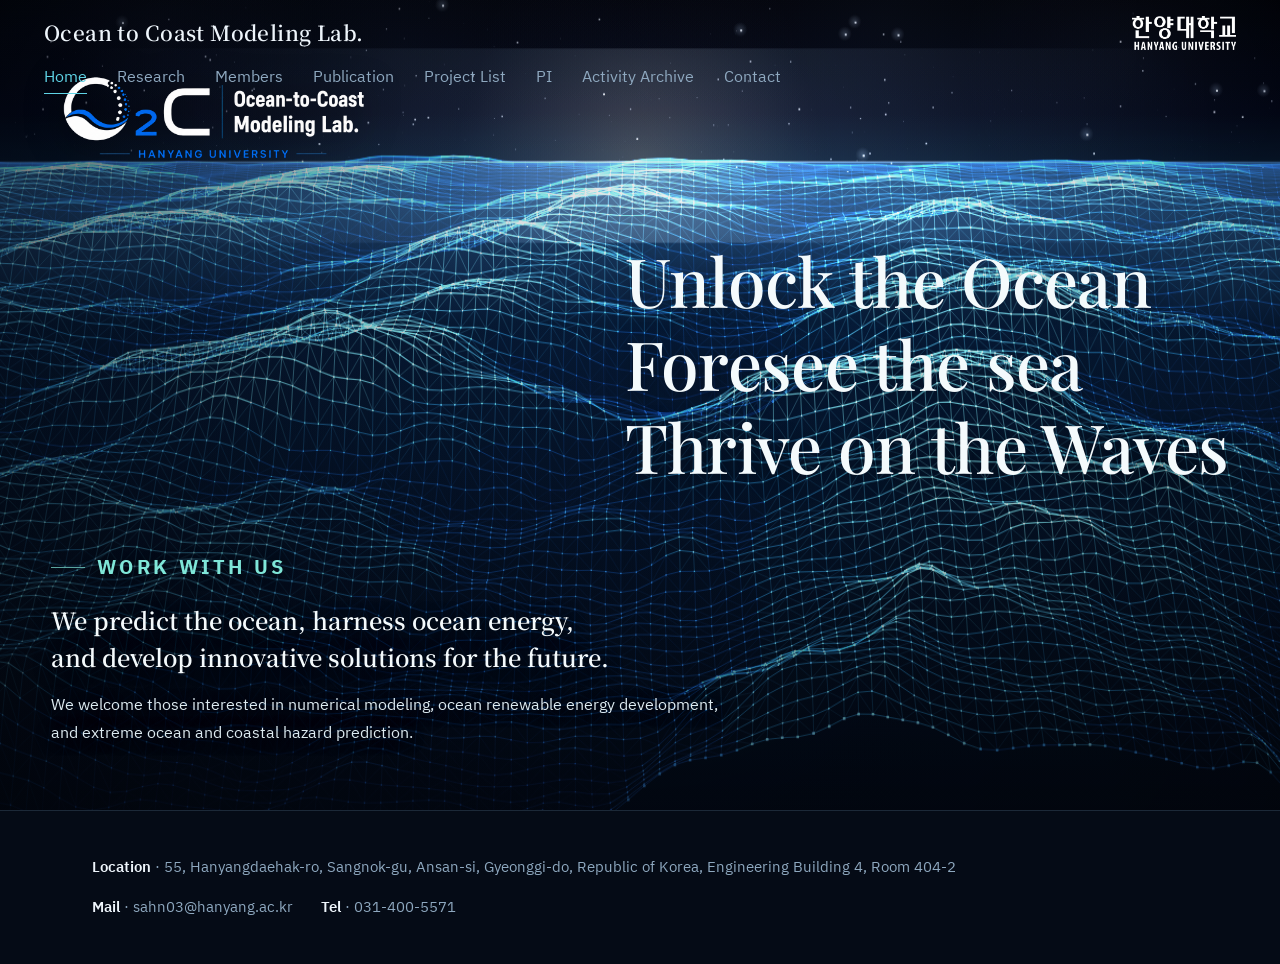
==== index.html @ 25802daa "Add files via upload" ====
<!DOCTYPE html>
<html lang="ko">
<head>
<meta charset="UTF-8">
<meta name="viewport" content="width=device-width, initial-scale=1.0">
<title>연안파랑연구실 · Ocean to Coast Modeling Lab</title>
<link rel="preconnect" href="https://fonts.googleapis.com">
<link rel="preconnect" href="https://fonts.gstatic.com" crossorigin>
<link href="https://fonts.googleapis.com/css2?family=Noto+Serif+KR:wght@200;400;600;700&family=IBM+Plex+Sans+KR:wght@400;500;600&family=Outfit:wght@300;400;500;600&family=Inter:wght@300;400;500;600&family=Space+Grotesk:wght@300;400;500;700&family=Lora:wght@400;500;600;700&family=Playfair+Display:wght@400;500;600;700&family=Cormorant+Garamond:wght@400;500;600;700&display=swap" rel="stylesheet">
<link rel="stylesheet" href="styles.css">
</head>
<body>

<header id="site-header">
  <nav class="wrap">
    <a href="index.html" class="brand"><span class="brand-text">Ocean to Coast Modeling Lab. </span></a>
    <div class="header-right">
      <button type="button" class="nav-toggle" aria-label="Menu" aria-expanded="false" aria-controls="primary-nav"><span></span><span></span><span></span></button>
      <a href="https://www.hanyang.ac.kr/home" target="_blank" rel="noopener noreferrer" class="uni-logo-link" aria-label="한양대학교 홈페이지"><img src="Home/HY_UI.png" alt="Hanyang University" class="uni-logo" width="120" height="36"></a>
    </div>
    <div class="navlinks" id="primary-nav">
      <a href="index.html" class="active">Home</a>
      <a href="research.html">Research</a>
      <a href="members.html">Members</a>
      <a href="publication.html">Publication</a>
      <a href="project-list.html">Project List</a>
      <a href="pi.html">PI</a>
      <a href="activities.html">Activity Archive</a>
      <a href="contact.html">Contact</a>
    </div>
  </nav>
</header>

<main>

  <section class="hero">
    <div class="hero-video">
      <canvas id="hero-waves"
              data-amp="0.55" data-speed="1.65" data-bright="1.0"
              data-spread="2.20" data-wave="1.35" data-horizon="0.2" data-quality="0"></canvas>
    </div>
    <img class="hero-logo" src="Home/LAB_UI.png" alt="연안파랑연구실 로고">
    <!-- <div class="hero-fade"></div> -->
    <div class="hero-inner wrap">
      <!-- <div class="eyebrow-line"><span class="dash"></span>ADCIRC · SWAN · CADMAS-SURF 기반 수치모델링</div> -->
      <h1 class="hero-title">Unlock the Ocean<br>Foresee the sea<br>Thrive on the Waves</h1>
      <!-- <p class="hero-sub">
        파랑과 조석, 해빈 변화의 물리 과정을 수치모델로 재현하고<br>
        위성·부이 관측자료와 비교 검증하며,<br>
        한반도 연안역의 장기적인 변화를 추적합니다.
      </p> -->
      <!-- <div class="hero-meta"> -->
        <!-- <div><span class="num">12</span><span class="lbl">진행 중 연구과제</span></div>
        <div><span class="num">6</span><span class="lbl">연안 관측정점 운용</span></div>
        <!-- <div><span class="num">2015</span><span class="lbl">연구실 설립</span></div> -->
      <!-- </div> -->
    </div>

    <div class="work-with-us">
      <div class="eyebrow-line"><span class="dash"></span>Work With Us</div>
      <p class="lead">We predict the ocean, harness ocean energy,<br>and develop innovative solutions for the future.</p>
      <p class="sub">We welcome those interested in numerical modeling, ocean renewable energy development,<br>and extreme ocean and coastal hazard prediction.</p>
    </div>
  </section>

</main>

<footer class="minimal">
  <div class="wrap footer-minimal spread">
    <div class="addr">
      <span><strong>Location</strong> · 55, Hanyangdaehak-ro, Sangnok-gu, Ansan-si, Gyeonggi-do, Republic of Korea, Engineering Building 4, Room 404-2</span>
    </div>
    <div class="addr">
      <span><strong>Mail</strong> · sahn03@hanyang.ac.kr</span>
      <span><strong>Tel</strong> · 031-400-5571</span>
    </div>
  </div>
</footer>

<script src="waves.js"></script>
<script src="nav.js"></script>
</body>
</html>
---- styles.css ----
/* ==================== SHARED STYLES — Coastal & Ocean Dynamics Lab ==================== */

:root{
  --navy-950:#050b16;
  --navy-900:#0a1626;
  --navy-800:#122238;
  --navy-700:#1c3450;
  --teal-400:#2f9fe0;
  --teal-300:#5fd4e6;
  --sand-300:#e2b478;
  --slate-300:#6f9bd4;
  --fg:#eef5fb;
  --fg-dim:#8ea8bf;
  --line:rgba(148,196,235,0.16);
  --hero-fg:#f4fafc;
  --hero-fg-dim:#dceaf0;
  --hero-teal:#7fe6d8;
  --serif: 'Noto Serif KR', serif;
  --sans: 'IBM Plex Sans KR', sans-serif;
}

*{box-sizing:border-box; margin:0; padding:0;}
html{scroll-behavior:smooth;}
body{
  background:var(--navy-950);
  color:var(--fg);
  font-family:var(--sans);
  line-height:1.6;
  -webkit-font-smoothing:antialiased;
}
img{max-width:100%; display:block;}
a{color:inherit; text-decoration:none;}

.wrap{
  max-width:1160px;
  margin:0 auto;
  padding:0 32px;
}

/* ---------- NAV ---------- */
header{
  position:fixed;
  top:0; left:0; right:0;
  z-index:50;
  padding:16px 0;
  transition:background .3s ease, padding .3s ease, border-color .3s ease;
  border-bottom:1px solid transparent;
  background:transparent;
}
header.scrolled{
  background:rgba(6,13,24,0.92);
  backdrop-filter:blur(10px);
  padding:12px 0;
  border-bottom:1px solid var(--line);
}
nav.wrap{
  position:relative;
  max-width:none;
  width:100%;
  min-height:44px;
  padding-left:44px;
  padding-right:44px;
  display:flex;
  align-items:center;
  justify-content:space-between;
  flex-wrap:wrap;
  row-gap:10px;
  column-gap:20px;
}
/* 우측 헤더 묶음: 한양대 로고 + 언어 전환 */
.header-right{
  display:flex;
  flex-direction:column;
  align-items:flex-end;
  gap:7px;
}
.lang-switch{
  display:flex;
  align-items:center;
  gap:9px;
  font-size:0.8rem;
  letter-spacing:0.1em;
}
.lang-btn{
  background:none;
  border:0;
  padding:0;
  cursor:pointer;
  font:inherit;
  letter-spacing:inherit;
  color:var(--fg-dim);
  transition:color .2s ease;
}
.lang-btn:hover{color:var(--fg);}
.lang-btn[aria-pressed="true"]{color:var(--teal-300);}
.lang-sep{width:1px; height:11px; background:var(--line); opacity:0.9;}

/* 언어별 표시 전환 */
html[data-lang="ko"] .en-only{display:none !important;}
html[data-lang="en"] .ko-only{display:none !important;}

.uni-logo-link{
  display:block;
  transition:opacity .2s ease;
}
.uni-logo-link:hover{opacity:0.8;}
.uni-logo{
  height:34px;
  width:auto;
  display:block;
  transition:height .3s ease;
}
header.scrolled .uni-logo{height:28px;}
.brand{
  display:flex;
  align-items:center;
  gap:12px;
  white-space:nowrap;
}
.brand-logo{
  height:56px;
  width:auto;
  display:block;
  transition:height .3s ease;
}
header.scrolled .brand-logo{height:46px;}
.brand-text{
  font-family:var(--serif);
  font-size:1.3rem;
  font-weight:600;
  letter-spacing:0.02em;
  display:flex;
  align-items:baseline;
  gap:8px;
}
.brand small{
  font-family:var(--sans);
  font-weight:400;
  font-size:0.86rem;
  color:var(--fg-dim);
  letter-spacing:0.02em;
}
/* 햄버거 버튼 (좁은 화면에서만 표시) */
.nav-toggle{
  display:none;
  background:none;
  border:0;
  padding:6px 4px;
  cursor:pointer;
  line-height:0;
}
.nav-toggle span{
  display:block;
  width:26px;
  height:2px;
  background:var(--fg);
  border-radius:2px;
  transition:transform .25s ease, opacity .2s ease;
}
.nav-toggle span + span{margin-top:6px;}
header.nav-open .nav-toggle span:nth-child(1){transform:translateY(8px) rotate(45deg);}
header.nav-open .nav-toggle span:nth-child(2){opacity:0;}
header.nav-open .nav-toggle span:nth-child(3){transform:translateY(-8px) rotate(-45deg);}

.navlinks{
  display:flex;
  gap:30px;
  font-size:1rem;
  color:var(--fg-dim);
  max-width:100%;
  overflow-x:auto;
  scrollbar-width:none;
}
.navlinks::-webkit-scrollbar{display:none;}
.navlinks a{position:relative; padding:4px 0; white-space:nowrap; transition:color .2s ease;}
.navlinks a:hover{color:var(--teal-300);}
.navlinks a.active{color:var(--teal-300);}
.navlinks a::after{
  content:"";
  position:absolute; left:0; bottom:0;
  width:0%; height:1px;
  background:var(--teal-300);
  transition:width .25s ease;
}
.navlinks a:hover::after{width:100%;}
.navlinks a.active::after{width:100%;}

/* True page-centered layout only once there's guaranteed room for logo + brand + full nav without collision */
@media (min-width:1400px){
  nav.wrap{
    display:block;
    height:44px;
  }
  .header-right{
    position:absolute;
    right:44px;
    top:50%;
    transform:translateY(-50%);
  }
  .brand{
    position:absolute;
    left:44px;
    top:50%;
    transform:translateY(-50%);
  }
  .navlinks{
    position:absolute;
    left:50%;
    top:50%;
    transform:translate(-50%, -50%);
    max-width:calc(100vw - 420px);
  }
}
@media (max-width:640px){
  .navlinks{gap:18px; font-size:0.88rem;}
}

/* ---------- HERO (home only) ---------- */
.hero{
  position:relative;
  /* 확대해도 내용이 겹치거나 잘리지 않도록 높이는 최소값으로 둔다 */
  min-height:85vh;
  overflow:hidden;
  display:flex;
  flex-direction:column;
  justify-content:center;
  padding:calc(var(--header-h, 76px) + clamp(16px, 3vw, 40px)) 0 clamp(26px, 5vw, 64px);
  background:var(--navy-95);
}
.hero-video{
  position:absolute;
  inset:0;
  overflow:hidden;
}
.hero-video canvas{
  position:absolute;
  inset:0;
  width:100%;
  height:100%;
  display:block;
  pointer-events:none;
}
.hero-fade{
  position:absolute;
  left:0; right:0; bottom:0;
  height:24%;
  background:linear-gradient(180deg, transparent, var(--navy-950) 94%);
  pointer-events:none;
}
.hero-logo{
  position:absolute;
  z-index:2;
  top:clamp(54px, 6.5vw, 76px);
  left:clamp(16px, 4vw, 56px);
  height:clamp(44px, 7vw, 84px);
  width:auto;
  filter:drop-shadow(0 2px 18px rgba(0,0,0,0.55));
}
.hero-inner{
  position:relative;
  z-index:2;
  width:100%;
  max-width:none;
  /* 제목을 화면 중앙보다 조금 아래로 */
  margin-top:clamp(34px, 7vw, 104px);
  padding-right:clamp(16px, 4vw, 56px);
  color:var(--hero-fg);
  display:flex;
  flex-direction:column;
  align-items:flex-end;
  text-align:left;
}
.eyebrow-line{
  display:flex;
  align-items:center;
  gap:12px;
  color:var(--teal-300);
  font-size:1rem;
  letter-spacing:0.04em;
  margin-bottom:22px;
}
.eyebrow-line .dash{width:34px; height:1px; background:var(--teal-300); opacity:0.7;}
.hero-inner .eyebrow-line{color:#ffffff; font-weight:700; text-shadow:0 2px 14px rgba(0,0,0,0.45); font-size:clamp(0.92rem, 1.7vw, 1.35rem); margin-bottom:clamp(12px, 2vw, 22px);}
.hero-inner .eyebrow-line .dash{background:var(--hero-teal);}
h1.hero-title{
  /* 히어로 제목만 별도 폰트 (index.html 에서 Outfit·Inter 를 함께 로드) */
  font-family:'Playfair Display', var(--sans);
  font-weight:500;
  /* 화면 폭·확대 배율에 따라 계속 줄어들도록 하한을 두지 않는다 (항상 세 줄 유지) */
  font-size:clamp(1.4rem, 5.3vw, 4.6rem);
  line-height:1.22;
  max-width:none;
  white-space:nowrap;
  letter-spacing:-0.01em;
  color:var(--hero-fg);
  text-shadow:0 4px 24px rgba(0,0,0,0.4);
}
.hero-sub{
  margin-top:clamp(14px, 2.4vw, 28px);
  max-width:56ch;
  font-size:clamp(0.95rem, 1.5vw, 1.28rem);
  color:var(--hero-fg-dim);
  text-shadow:0 2px 16px rgba(0,0,0,0.4);
}
.hero-meta{
  display:flex;
  gap:clamp(20px, 3.5vw, 40px);
  margin-top:clamp(26px, 4.5vw, 52px);
  flex-wrap:wrap;
}
.hero-meta div{border-left:1px solid rgba(255,255,255,0.3); padding-left:16px;}
.hero-meta .num{font-family:var(--serif); font-size:clamp(1.4rem, 2.7vw, 2.1rem); color:var(--hero-teal); display:block; text-shadow:0 2px 14px rgba(0,0,0,0.4);}
.hero-meta .lbl{font-size:clamp(0.82rem, 1.2vw, 1rem); color:var(--hero-fg-dim); margin-top:2px; display:block; text-shadow:0 2px 14px rgba(0,0,0,0.4);}


/* ---------- WORK WITH US (히어로 격자 위에 겹쳐 표시) ---------- */
/* 제목과 같은 흐름에 두어 어떤 확대 배율에서도 겹치지 않게 한다 */
.hero .work-with-us{
  position:relative;
  z-index:2;
  align-self:flex-start;
  margin-top:clamp(26px, 5vw, 64px);
  padding-left:clamp(16px, 4vw, 56px);
  padding-right:clamp(16px, 4vw, 56px);
  /* 강제 줄바꿈(<br>) 지점 앞에서 다시 접히지 않도록 넉넉한 폭 */
  max-width:min(96ch, 100%);
  text-align:left;
}
.hero .work-with-us .eyebrow-line{
  justify-content:flex-start;
  color:var(--hero-teal);
  font-weight:700;
  font-size:clamp(1rem, 1.6vw, 1.28rem);
  letter-spacing:0.16em;
  text-transform:uppercase;
  margin-bottom:clamp(12px, 1.8vw, 18px);
  text-shadow:0 2px 14px rgba(0,0,0,0.5);
}
.hero .work-with-us .eyebrow-line .dash{background:var(--hero-teal);}
.hero .work-with-us .lead{
  font-family:var(--serif);
  font-size:clamp(1.12rem, 1.85vw, 1.62rem);
  font-weight:600;
  line-height:1.55;
  color:var(--hero-fg);
  text-shadow:0 2px 18px rgba(0,0,0,0.55);
}
.hero .work-with-us .sub{
  margin-top:clamp(10px, 1.4vw, 16px);
  color:var(--hero-fg-dim);
  font-size:clamp(0.94rem, 1.25vw, 1.16rem);
  line-height:1.7;
  text-shadow:0 2px 16px rgba(0,0,0,0.55);
}

/* ---------- PAGE BANNER (sub-pages) ---------- */
.page-banner{
  position:relative;
  /* --header-h 는 nav.js가 헤더 실제 높이로 갱신한다 (메뉴가 접히면 높아짐) */
  padding:calc(var(--header-h, 76px) + 92px) 0 76px;
  overflow:hidden;
  background:linear-gradient(180deg, var(--navy-900) 0%, var(--navy-950) 100%);
  border-bottom:1px solid var(--line);
}
.page-banner::before{
  content:"";
  position:absolute;
  inset:0;
  background-image:
    linear-gradient(var(--line) 1px, transparent 1px),
    linear-gradient(90deg, var(--line) 1px, transparent 1px);
  background-size:56px 56px;
  -webkit-mask-image:radial-gradient(ellipse 700px 380px at 78% 20%, #000 30%, transparent 75%);
  mask-image:radial-gradient(ellipse 700px 380px at 78% 20%, #000 30%, transparent 75%);
  opacity:0.9;
}
.page-banner .wrap{position:relative;}
.page-banner h1{
  font-family:var(--serif);
  font-weight:600;
  font-size:clamp(2rem, 3.6vw, 2.9rem);
  max-width:none;
  white-space:nowrap;
  letter-spacing:-0.01em;
}
.page-banner p{
  margin-top:22px;
  max-width:none;
  white-space:nowrap;
  color:var(--fg-dim);
  font-size:1.12rem;
}
@media (max-width:760px){
  .page-banner h1, .page-banner p{white-space:normal; max-width:52ch;}
}

/* 가운데 정렬 배너 변형 (Research) */
.page-banner.banner-center .wrap{
  display:flex;
  flex-direction:column;
  align-items:center;
  text-align:center;
}
.page-banner.banner-center .eyebrow-line{
  justify-content:center;
  /* 섹션 제목(.section-head h2)과 같은 크기 */
  font-size:clamp(1.6rem, 3vw, 2.2rem);
  font-weight:600;
  letter-spacing:0.14em;
  text-transform:uppercase;
  margin-bottom:34px;
}
.page-banner.banner-center .eyebrow-line .dash,
.page-banner.banner-center .eyebrow-line::after{
  width:56px;
}
.page-banner.banner-center .eyebrow-line::after{
  content:"";
  height:1px;
  background:var(--teal-300);
  opacity:0.7;
}
/* 이름만 있는 배너(Members 등)는 아래 여백 제거 */
.page-banner.banner-center .eyebrow-line:last-child{margin-bottom:0;}
.page-banner.banner-center p{
  margin-top:0;
  white-space:normal;
  font-size:1.42rem;
  line-height:1.8;
  color:var(--fg);
}

/* ---------- 연구 범위 이미지 (Research) ---------- */
.focus-figure{padding:72px 0 0;}
.focus-figure figure{margin:0;}
.focus-figure img{
  display:block;
  width:100%;
  height:auto;
  border-radius:14px;
  border:1px solid var(--line);
  box-shadow:0 26px 60px rgba(0,0,0,0.5);
}
.focus-figure figcaption{
  margin-top:20px;
  text-align:center;
  color:var(--fg-dim);
  font-size:1rem;
  letter-spacing:0.01em;
}

/* ---------- SECTION SHARED ---------- */
section{padding:110px 0;}
.section-head{
  display:flex;
  justify-content:space-between;
  align-items:flex-end;
  gap:40px;
  margin-bottom:56px;
  border-bottom:1px solid var(--line);
  padding-bottom:26px;
}
.section-head h2{
  font-family:var(--serif);
  font-weight:600;
  font-size:clamp(1.6rem, 3vw, 2.2rem);
  white-space:nowrap;
  flex-shrink:0;
}
.section-head p{max-width:none; white-space:nowrap; color:var(--fg-dim); font-size:0.95rem; text-align:right;}
@media (max-width:720px){
  .section-head{flex-direction:column; align-items:flex-start;}
  .section-head p{text-align:left; white-space:normal; max-width:40ch;}
}

/* ---------- AREA ROW (Research: 그림 하나 + 설명, 연도 없음) ---------- */
.area-row{
  display:grid;
  grid-template-columns:minmax(0, 1fr) minmax(0, 1.3fr);
  gap:80px;
  padding:52px 0;
  border-top:1px solid var(--line);
  align-items:center;
}
.area-row:last-child{border-bottom:1px solid var(--line);}
/* 사진이 아직 없는 항목은 설명이 전체 폭을 쓰도록 */
.area-row:not(:has(.photo)){grid-template-columns:1fr; gap:0;}
/* 원본 비율 그대로 — 잘리지 않게 */
.area-row .photo{
  width:100%;
  height:auto;
  object-fit:contain;
  border-radius:10px;
  border:1px solid var(--line);
  background:var(--navy-800);
}
/* 흰 배경 위에 그려진 원형 그림 — 원만 남기고 배경을 잘라낸다 */
.area-row .photo.cutout{
  border:0;
  border-radius:0;
  background:transparent;
  clip-path:circle(48% at 50% 50%);
}
.area-row .content h3{
  font-family:var(--serif);
  font-size:1.95rem;
  font-weight:600;
  line-height:1.35;
  margin-bottom:22px;
}
.area-row .lines{list-style:none;}
.area-row .lines li{
  position:relative;
  padding-left:22px;
  margin-bottom:12px;
  color:var(--fg-dim);
  font-size:1.14rem;
  line-height:1.75;
}
.area-row .lines li::before{
  content:"";
  position:absolute;
  left:0; top:0.78em;
  width:12px; height:1px;
  background:var(--teal-300);
  opacity:0.8;
}
.area-row .tag{
  display:inline-block;
  margin-top:14px;
  font-size:0.92rem;
  letter-spacing:0.04em;
  color:var(--teal-300);
}
@media (max-width:820px){
  .area-row{grid-template-columns:1fr; gap:24px; padding:38px 0;}
  .area-row .photo{max-width:460px;}
}

/* ---------- ENTRY ROW (timeline: year / photo / dashed lines) — used by Research & Project List ---------- */
.entry-row{
  display:grid;
  grid-template-columns:64px 1fr 2fr;
  gap:28px;
  padding:40px 0;
  border-top:1px solid var(--line);
  align-items:start;
}
.entry-row:last-child{border-bottom:1px solid var(--line);}
.entry-row .year{
  font-family:var(--serif);
  font-size:1.3rem;
  font-weight:600;
  color:var(--teal-300);
  padding-top:4px;
}
.entry-row .photo{
  width:100%;
  aspect-ratio:4 / 3;
  object-fit:cover;
  border-radius:4px;
  background:var(--navy-800);
  border:1px solid var(--line);
}
.entry-row .content h3{
  font-family:var(--serif);
  font-size:1.2rem;
  font-weight:600;
  margin-bottom:16px;
}
.entry-row .content .status{
  display:inline-block;
  font-size:0.72rem;
  color:var(--teal-300);
  border:1px solid var(--teal-400);
  border-radius:999px;
  padding:3px 12px;
  margin-bottom:14px;
}
.entry-row .content .status.done{color:var(--fg-dim); border-color:var(--line);}
.entry-row .content .lines{list-style:none;}
.entry-row .content .lines li{
  position:relative;
  padding-left:24px;
  color:var(--fg-dim);
  font-size:0.92rem;
  line-height:1.65;
  margin-bottom:10px;
  white-space:nowrap;
  overflow:hidden;
  text-overflow:ellipsis;
}
.entry-row .content .lines li:last-child{margin-bottom:0;}
.entry-row .content .lines li::before{
  content:"—";
  position:absolute;
  left:0;
  color:var(--teal-300);
}
.entry-row .content .tag{
  display:block;
  margin-top:16px;
  font-size:0.78rem;
  color:var(--fg-dim);
}
@media (max-width:760px){
  .entry-row{grid-template-columns:64px 1fr; row-gap:16px;}
  .entry-row .photo{grid-column:2; grid-row:1;}
  .entry-row .year{grid-row:1;}
  .entry-row .content{grid-column:1 / -1;}
  .entry-row .content .lines li{white-space:normal; overflow:visible; text-overflow:clip;}
}

/* ---------- MEMBERS: professor feature ---------- */
.professor{
  display:grid;
  grid-template-columns:200px 1fr;
  gap:40px;
  align-items:center;
  padding-bottom:52px;
  margin-bottom:52px;
  border-bottom:1px solid var(--line);
}
.professor-photo{
  width:200px;
  aspect-ratio:3 / 4;
  border-radius:4px;
  overflow:hidden;
  background:var(--navy-800);
  border:1px solid var(--line);
  display:flex; align-items:center; justify-content:center;
  font-family:var(--serif);
  font-size:2.4rem;
  color:var(--fg-dim);
}
.professor-photo img{width:100%; height:100%; object-fit:cover; display:block;}
.professor-tag{font-size:0.8rem; color:var(--teal-300); letter-spacing:0.03em; margin-bottom:10px;}
.professor h3{font-family:var(--serif); font-weight:700; font-size:clamp(1.8rem, 3.4vw, 2.6rem); margin-bottom:16px;}
.professor .interests{color:var(--fg-dim); font-size:1rem; max-width:56ch; margin-bottom:20px;}
.professor .interests strong{color:var(--fg); font-weight:600;}
.professor .contact{display:flex; gap:32px; font-size:0.92rem; color:var(--fg-dim); flex-wrap:wrap;}
.professor .contact strong{color:var(--fg); font-weight:600;}
@media (max-width:640px){
  .professor{grid-template-columns:1fr; text-align:left;}
  .professor-photo{width:140px;}
}

/* ---------- MEMBERS: grid cards ---------- */
.member-group-label{
  font-family:var(--serif); font-weight:600; font-size:1.5rem; color:var(--teal-300);
  padding-bottom:16px; border-bottom:1px solid var(--line); margin-bottom:36px;
}
.researcher-row{
  display:grid;
  grid-template-columns:150px 1fr;
  gap:32px;
  padding:28px 0;
  border-top:1px solid var(--line);
  align-items:center;
}
.researcher-row:last-child{border-bottom:1px solid var(--line);}
.researcher-row .photos{display:flex; gap:4px;}
.researcher-row .photos img{
  flex:1; aspect-ratio:3 / 4; object-fit:cover;
  border-radius:3px; background:var(--navy-800); border:1px solid var(--line);
}
.researcher-row .info-row{
  display:flex;
  align-items:baseline;
  gap:18px;
  flex-wrap:wrap;
  margin-bottom:8px;
}
.researcher-row .info-row h4{font-family:var(--serif); font-size:1.15rem; font-weight:600;}
.researcher-row .degree{font-size:0.78rem; color:var(--fg-dim); white-space:nowrap;}
.researcher-row .interests{font-size:0.92rem; color:var(--fg-dim); margin-bottom:10px;}
.researcher-row .interests strong{color:var(--fg); font-weight:600;}
.researcher-row .contact{font-size:0.82rem; color:var(--fg-dim); display:flex; gap:24px; flex-wrap:wrap;}
.researcher-row .contact strong{color:var(--fg); font-weight:600;}
@media (max-width:640px){
  .researcher-row{grid-template-columns:1fr; gap:14px;}
  .researcher-row .photos{max-width:220px;}
}
.member-group{margin-bottom:64px;}
.member-group:last-child{margin-bottom:0;}
/* 카드 그리드 대신 가로형 명단(roster) 배치 */
.member-grid{display:flex; flex-direction:column;}
.member-card{
  display:grid;
  grid-template-columns:300px 1fr;
  grid-auto-rows:min-content;
  column-gap:46px;
  padding:44px 0;
  border-top:1px solid var(--line);
  align-items:start;
}
.member-card:last-child{border-bottom:1px solid var(--line);}
/* 사진이 없는 구성원은 텍스트가 전체 폭을 쓰도록 */
.member-card:not(:has(.photos img)){grid-template-columns:1fr; column-gap:0;}
.member-card:not(:has(.photos img)) .photos{display:none;}
.member-card:not(:has(.photos img)) .name-row,
.member-card:not(:has(.photos img)) .interests,
.member-card:not(:has(.photos img)) .contact{grid-column:1;}

/* 증명사진 + 스냅사진을 나란히 */
/* 사진이 한 장이면 열 가운데 정렬(두 장이면 폭이 꽉 차 영향 없음) */
.member-card .photos{grid-column:1; grid-row:1 / span 3; display:flex; justify-content:center; gap:5px; margin:0; width:100%;}
/* 사진이 한 장뿐일 때도 두 장일 때와 같은 크기를 유지 */
.member-card .photos img{
  flex:0 1 calc(50% - 2.5px); max-width:calc(50% - 2.5px); min-width:0;
  display:block; aspect-ratio:3 / 4; object-fit:cover;
  border-radius:3px; background:var(--navy-800); border:1px solid var(--line);
}
.member-card .name-row,
.member-card .interests,
.member-card .contact{grid-column:2;}

.member-card .name-row{display:block; margin-bottom:16px;}
.member-card .name-row h4{font-family:var(--serif); font-size:1.7rem; font-weight:600; letter-spacing:-0.01em;}
.member-card .degree{
  display:inline-block; margin-top:10px;
  font-size:0.78rem; letter-spacing:0.12em; text-transform:uppercase;
  color:var(--teal-300); border:1px solid var(--line); border-radius:999px; padding:4px 14px;
  white-space:nowrap;
}
.member-card .interests{font-size:1rem; line-height:1.7; color:var(--fg-dim); max-width:62ch; margin-bottom:20px;}
.member-card .interests strong{color:var(--fg); font-weight:600;}
.member-card .contact{
  font-size:0.92rem; line-height:1.6; color:var(--fg-dim);
  display:flex; flex-direction:row; flex-wrap:wrap; gap:10px 34px;
}
.member-card .contact strong{color:var(--fg); font-weight:600;}
@media (max-width:760px){
  .member-card{grid-template-columns:1fr; row-gap:20px; padding:34px 0;}
  .member-card .photos{grid-column:1; grid-row:auto; max-width:260px;}
  .member-card .name-row,
  .member-card .interests,
  .member-card .contact{grid-column:1;}
}

/* ---------- PI page ---------- */
.pi-layout{display:grid; grid-template-columns:300px 1fr; gap:52px;}
.pi-photo{
  position:relative;
  width:100%; aspect-ratio:3 / 4; overflow:hidden;
  background:var(--navy-950);
}
.pi-photo img{width:100%; height:100%; object-fit:cover; display:block;}
/* 사진에 입혀진 흰색 타원 비네트를 페이지 배경색으로 덮어 가장자리를 녹인다 */
.pi-photo::after{
  content:"";
  position:absolute; inset:0; pointer-events:none;
  background:radial-gradient(ellipse 52% 52% at 50% 46%,
    rgba(5,11,22,0) 76%, rgba(5,11,22,0.7) 86%, var(--navy-950) 93%);
}
.pi-body h1{font-family:var(--serif); font-weight:700; font-size:clamp(1.8rem, 3.4vw, 2.6rem); margin-bottom:6px;}
.pi-body .role{color:var(--teal-300); font-size:0.92rem; margin-bottom:28px;}
.pi-body .bio{color:var(--fg-dim); font-size:0.98rem; max-width:64ch; margin-bottom:32px;}
.pi-block{margin-bottom:32px;}
.pi-block h3{font-family:var(--serif); font-size:1.1rem; font-weight:600; margin-bottom:14px; color:var(--fg);}
.pi-block ul{list-style:none; color:var(--fg-dim); font-size:0.92rem;}
.pi-block li{padding:8px 0; border-top:1px solid var(--line);}
.pi-block li:first-child{border-top:none;}
.pi-contact{display:flex; gap:32px; font-size:0.92rem; color:var(--fg-dim); flex-wrap:wrap;}
.pi-contact strong{color:var(--fg); font-weight:600;}
@media (max-width:760px){.pi-layout{grid-template-columns:1fr;} .pi-photo{max-width:280px;}}

/* ---------- PUBLICATIONS ---------- */
.pub-year{
  font-family:var(--serif); font-weight:600; font-size:1.2rem; color:var(--teal-300);
  padding-bottom:14px; border-bottom:1px solid var(--line); margin-bottom:6px;
}
.pub-group{margin-bottom:56px;}
.pub-group:last-child{margin-bottom:0;}
.pub-entry{padding:24px 0; border-top:1px solid var(--line);}
.pub-entry .field{
  font-size:0.74rem;
  letter-spacing:0.14em;
  text-transform:uppercase;
  color:var(--teal-300);
  margin-bottom:9px;
}
.pub-entry .title{font-family:var(--serif); font-size:1.06rem; font-weight:600; line-height:1.5; margin-bottom:8px;}
.pub-entry .meta{color:var(--fg-dim); font-size:0.86rem;}
.pub-entry .tag{font-size:0.76rem; color:var(--teal-300); white-space:nowrap;}

/* ---------- ACTIVITIES LOG ---------- */
.log-group{margin-bottom:64px;}
.log-group:last-child{margin-bottom:0;}
.log-group h2{
  font-family:var(--serif); font-weight:600; font-size:1.3rem; color:var(--teal-300);
  padding-bottom:16px; border-bottom:1px solid var(--line); margin-bottom:8px;
}
.log-entry{display:grid; grid-template-columns:96px 240px 1fr; gap:24px; padding:26px 0; border-top:1px solid var(--line); align-items:start;}
.log-entry .date{font-family:var(--serif); font-size:0.92rem; color:var(--fg-dim); padding-top:4px;}
/* 원본 비율 유지 — 잘리지 않게, 세로가 길면 높이에 맞춰 축소 */
.log-entry .photo{
  width:auto; max-width:100%;
  height:auto; max-height:240px;
  object-fit:contain; display:block;
  border-radius:4px; background:var(--navy-800); border:1px solid var(--line);
}
/* 아래쪽 흰 여백(주최 표기 등)을 잘라내고 위쪽만 남긴다 */
.log-entry .photo.crop-bottom{
  width:180px;
  height:auto;
  max-height:none;
  aspect-ratio:0.9;
  object-fit:cover;
  object-position:top center;
}
.log-entry .who{display:flex; align-items:baseline; gap:10px; margin-bottom:8px; flex-wrap:wrap;}
.log-entry .who .name{font-weight:600; font-size:0.98rem;}
.log-entry .who .role{font-size:0.8rem; color:var(--fg-dim);}
.log-entry .title{font-family:var(--serif); font-size:1.08rem; font-weight:600; margin-bottom:8px;}
.log-entry .desc{color:var(--fg-dim); font-size:0.92rem; max-width:66ch;}
.log-entry .field{display:inline-block; margin-top:12px; font-size:0.74rem; color:var(--teal-300); letter-spacing:0.02em;}
@media (max-width:720px){
  .log-entry{grid-template-columns:180px 1fr; row-gap:10px;}
  .log-entry .date{grid-column:1 / -1; padding-top:0; order:-1;}
}

/* ---------- CONTACT PAGE ---------- */
.contact-layout{display:flex; flex-direction:column; gap:40px;}
.contact-map{
  position:relative;
  width:100%;
  aspect-ratio:21/9;
  border-radius:4px; overflow:hidden;
  background:var(--navy-800); border:1px solid var(--line);
  display:block;
  transition:border-color .2s ease;
}
.contact-map:hover{border-color:var(--teal-400);}
.contact-map img{
  width:100%; height:100%; object-fit:cover; display:block;
}
/* 임베드 지도 (끌어서 이동·확대 가능) */
.contact-map iframe{
  width:100%; height:100%; border:0; display:block;
}
.contact-map-links{
  display:flex;
  flex-wrap:wrap;
  gap:26px;
  margin-top:-24px;
  font-size:0.94rem;
  color:var(--teal-300);
}
.contact-map-links a{transition:color .2s ease;}
.contact-map-links a:hover{color:var(--fg);}
.contact-map-overlay{
  position:absolute; inset:0;
  display:flex; flex-direction:column; align-items:center; justify-content:center; gap:8px;
  background:rgba(15,33,48,0.4);
  color:#fff; text-align:center; padding:24px;
  opacity:0; transition:opacity .2s ease;
}
.contact-map:hover .contact-map-overlay{opacity:1;}
.contact-map-icon{font-size:1.6rem;}
.contact-map-sub{font-size:0.82rem; color:rgba(255,255,255,0.8);}
.contact-layout{gap:36px;}
/* 지도 폭에 맞춘 3열 격자 — Mail·Tel이 같은 열 기준으로 정렬되고 Address는 아래 전체 폭 */
.contact-info-row{display:grid; grid-template-columns:repeat(3, 1fr); gap:30px 40px;}
.contact-info-row + .contact-info-row{margin-top:4px;}
.contact-info-row + .contact-info-row .contact-block{grid-column:1 / -1;}
@media (max-width:700px){
  .contact-info-row{grid-template-columns:1fr;}
}
.contact-block{margin-bottom:0;}
.contact-block .label{font-size:0.94rem; color:var(--teal-300); margin-bottom:10px; letter-spacing:0.08em; text-transform:uppercase;}
.contact-block .val{font-size:1.24rem; line-height:1.6;}
/* 메일·전화번호는 한 번에 눈에 들어오도록 더 크고 밝게 */
.contact-block.contact-key .val{
  font-size:1.5rem;
  font-weight:600;
  color:var(--fg);
  letter-spacing:0.01em;
}
.contact-block.contact-key .val a{transition:color .2s ease;}
.contact-block.contact-key .val a:hover{color:var(--teal-300);}
@media (max-width:760px){.contact-map{aspect-ratio:4/3;}}

/* ---------- FOOTER (full, sub-pages) ---------- */
footer{border-top:1px solid var(--line); padding:70px 0 40px;}
.footer-grid{display:grid; grid-template-columns:1.3fr 1fr 1fr; gap:40px; margin-bottom:60px;}
.footer-grid h4{font-family:var(--serif); font-size:1.3rem; font-weight:600; margin-bottom:14px;}
.footer-grid p{color:var(--fg-dim); font-size:0.92rem; max-width:34ch;}
.footer-col .label{font-size:0.88rem; color:var(--fg-dim); margin-bottom:10px;}
.footer-col .val{font-size:1.15rem;}
.footer-col .val + .val{margin-top:10px;}
.footer-bottom{display:flex; justify-content:center; text-align:center; color:var(--fg-dim); font-size:0.8rem; flex-wrap:wrap; gap:10px;}
@media (max-width:760px){.footer-grid{grid-template-columns:1fr;}}

/* ---------- FOOTER (minimal, home only) ---------- */
footer.minimal{padding:44px 0;}
.footer-minimal{
  display:flex; justify-content:center; text-align:center; align-items:baseline; flex-wrap:wrap; gap:16px;
  color:var(--fg-dim); font-size:0.96rem;
}
/* 홈처럼 좌우로 나뉘는 간략 푸터 */
.footer-minimal.spread{justify-content:space-between; text-align:left;}
.footer-minimal strong{color:var(--fg); font-weight:600;}
.footer-minimal .addr{display:flex; gap:28px; flex-wrap:wrap;}

@media (prefers-reduced-motion: reduce){
  html{scroll-behavior:auto;}
}

/* ---------- 화면 폭에 따른 축소 (겹침·가로 스크롤 방지) ---------- */
/* 어떤 화면에서도 가로 스크롤이 생기지 않게 */
html, body{max-width:100%; overflow-x:hidden;}

@media (max-width:1024px){
  nav.wrap{padding-left:24px; padding-right:24px;}
  .wrap{padding:0 24px;}
  section{padding:84px 0;}
  .page-banner{padding:calc(var(--header-h, 76px) + 56px) 0 62px;}
  /* 메뉴를 햄버거 버튼 + 펼침 패널로 전환 */
  .nav-toggle{display:block;}
  .header-right{flex-direction:row; align-items:center; gap:18px;}
  .navlinks{
    position:absolute;
    top:100%; left:0; right:0;
    display:none;
    flex-direction:column;
    align-items:stretch;
    gap:0;
    margin-top:12px;
    padding:6px 24px 14px;
    background:rgba(6,13,24,0.97);
    backdrop-filter:blur(10px);
    border-top:1px solid var(--line);
    border-bottom:1px solid var(--line);
    overflow-x:visible;
    font-size:1rem;
  }
  header.nav-open .navlinks{display:flex;}
  .navlinks a{padding:13px 0; border-bottom:1px solid var(--line);}
  .navlinks a:last-child{border-bottom:0;}
  .navlinks a::after{display:none;}
}

@media (max-width:768px){
  nav.wrap{padding-left:16px; padding-right:16px; column-gap:14px;}
  .wrap{padding:0 18px;}
  section{padding:64px 0;}
  .page-banner{padding:calc(var(--header-h, 76px) + 42px) 0 52px;}

  /* 로고가 메뉴를 밀어내지 않도록 축소 */
  .brand-logo{height:40px;}
  header.scrolled .brand-logo{height:34px;}
  .uni-logo{height:26px;}
  header.scrolled .uni-logo{height:22px;}
  .brand-text{font-size:1rem;}

  /* 한 줄 고정 텍스트는 접히도록 해제 */
  h1.hero-title{white-space:normal;}
  .section-head h2{white-space:normal;}

  .page-banner.banner-center .eyebrow-line{font-size:1.06rem; letter-spacing:0.1em; margin-bottom:22px;}
  .page-banner.banner-center p{font-size:1.02rem; line-height:1.7;}
  .focus-figure{padding-top:48px;}
}

@media (max-width:480px){
  nav.wrap{padding-left:12px; padding-right:12px; column-gap:10px;}
  .wrap{padding:0 14px;}
  section{padding:52px 0;}
  .page-banner{padding:calc(var(--header-h, 76px) + 34px) 0 44px;}

  .brand-logo{height:32px;}
  header.scrolled .brand-logo{height:28px;}
  .uni-logo{height:22px;}
  header.scrolled .uni-logo{height:20px;}

  .navlinks{gap:14px; font-size:0.82rem;}
  .page-banner.banner-center .eyebrow-line{font-size:0.96rem;}
  .page-banner.banner-center .eyebrow-line .dash,
  .page-banner.banner-center .eyebrow-line::after{width:22px;}
  .member-card .name-row h4{font-size:1.4rem;}
  .pub-entry .title{font-size:1rem;}
}
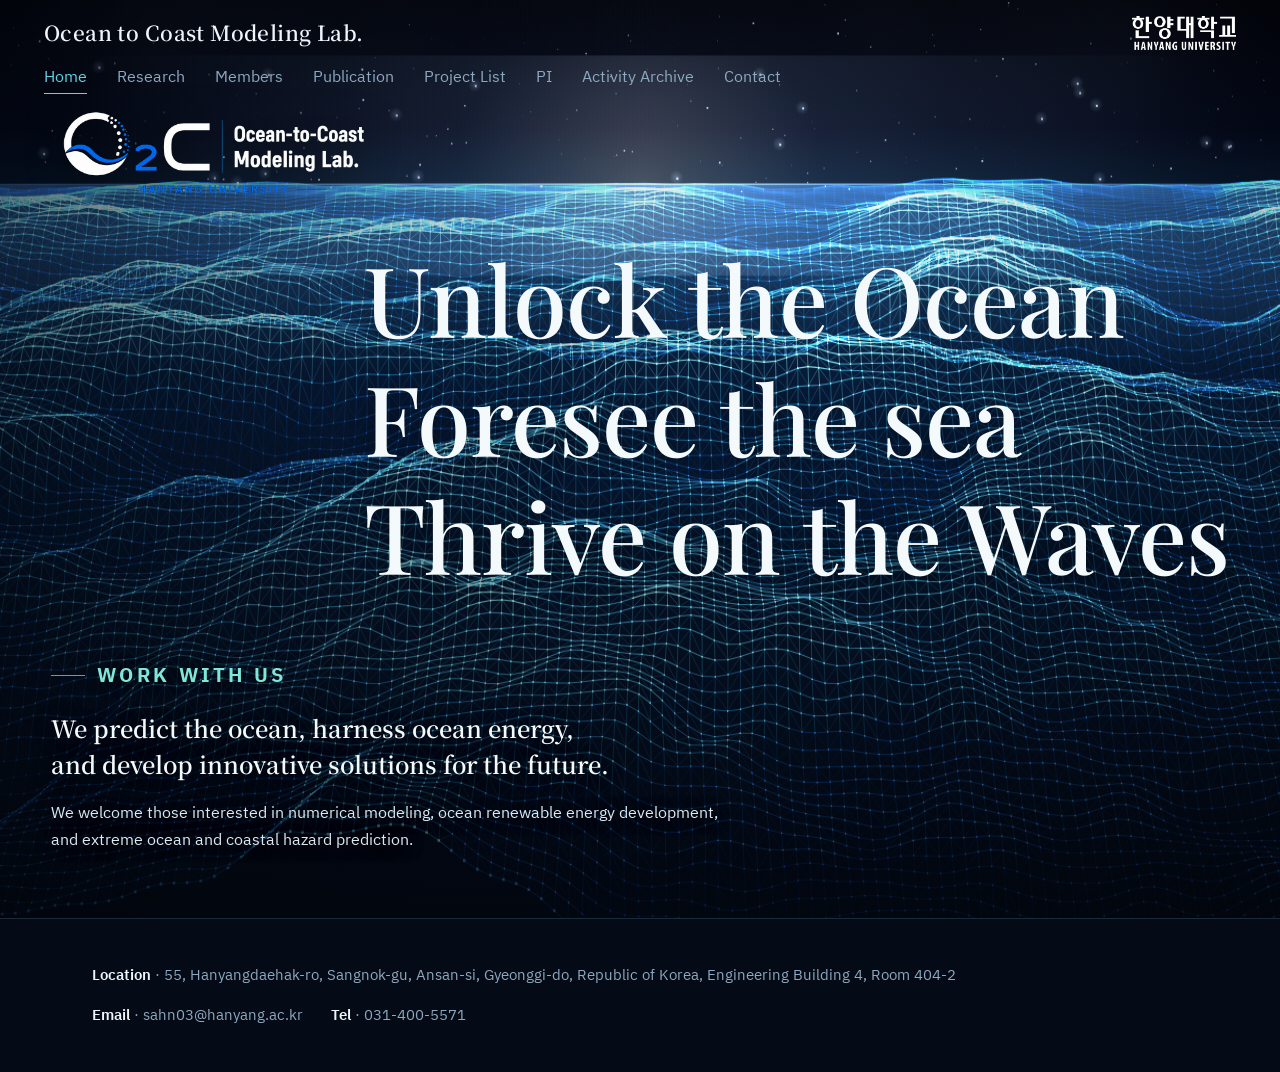
==== commit 0bef7b30: "Add files via upload" ====
--- a/index.html
+++ b/index.html
@@ -71,7 +71,7 @@
       <span><strong>Location</strong> · 55, Hanyangdaehak-ro, Sangnok-gu, Ansan-si, Gyeonggi-do, Republic of Korea, Engineering Building 4, Room 404-2</span>
     </div>
     <div class="addr">
-      <span><strong>Mail</strong> · sahn03@hanyang.ac.kr</span>
+      <span><strong>Email</strong> · sahn03@hanyang.ac.kr</span>
       <span><strong>Tel</strong> · 031-400-5571</span>
     </div>
   </div>
--- a/styles.css
+++ b/styles.css
@@ -250,7 +250,8 @@
 .hero-logo{
   position:absolute;
   z-index:2;
-  top:clamp(54px, 6.5vw, 76px);
+  /* 헤더(브랜드 문구) 아래에서 시작하도록 — 모바일에서 헤더와 겹치던 문제 방지 */
+  top:max(clamp(54px, 6.5vw, 76px), var(--header-h, 77px));
   left:clamp(16px, 4vw, 56px);
   height:clamp(44px, 7vw, 84px);
   width:auto;
@@ -261,8 +262,8 @@
   z-index:2;
   width:100%;
   max-width:none;
-  /* 제목을 화면 중앙보다 조금 아래로 */
-  margin-top:clamp(34px, 7vw, 104px);
+  /* 제목을 화면 중앙보다 조금 아래로 — 위의 연구실 로고(높이 최대 7vw)보다 항상 아래에서 시작 */
+  margin-top:clamp(44px, 7vw, 104px);
   padding-right:clamp(16px, 4vw, 56px);
   color:var(--hero-fg);
   display:flex;
@@ -286,8 +287,8 @@
   /* 히어로 제목만 별도 폰트 (index.html 에서 Outfit·Inter 를 함께 로드) */
   font-family:'Playfair Display', var(--sans);
   font-weight:500;
-  /* 화면 폭·확대 배율에 따라 계속 줄어들도록 하한을 두지 않는다 (항상 세 줄 유지) */
-  font-size:clamp(1.4rem, 5.3vw, 4.6rem);
+  /* 화면 폭에 비례해 커지고 줄어든다 — 가장 긴 줄도 화면 폭의 약 70% 안에 들어가 넘치지 않음 (항상 세 줄 유지) */
+  font-size:clamp(1.4rem, 7.6vw, 6.2rem);
   line-height:1.22;
   max-width:none;
   white-space:nowrap;
@@ -860,7 +861,7 @@
 .contact-map-icon{font-size:1.6rem;}
 .contact-map-sub{font-size:0.82rem; color:rgba(255,255,255,0.8);}
 .contact-layout{gap:36px;}
-/* 지도 폭에 맞춘 3열 격자 — Mail·Tel이 같은 열 기준으로 정렬되고 Address는 아래 전체 폭 */
+/* 지도 폭에 맞춘 3열 격자 — Email·Tel이 같은 열 기준으로 정렬되고 Address는 아래 전체 폭 */
 .contact-info-row{display:grid; grid-template-columns:repeat(3, 1fr); gap:30px 40px;}
 .contact-info-row + .contact-info-row{margin-top:4px;}
 .contact-info-row + .contact-info-row .contact-block{grid-column:1 / -1;}
@@ -973,6 +974,9 @@
   header.scrolled .brand-logo{height:28px;}
   .uni-logo{height:22px;}
   header.scrolled .uni-logo{height:20px;}
+  /* 좁은 폰에서도 브랜드 문구·메뉴 버튼·학교 로고가 한 줄에 들어가도록 */
+  .brand-text{font-size:clamp(0.78rem, 3.6vw, 1rem);}
+  .header-right{gap:12px;}
 
   .navlinks{gap:14px; font-size:0.82rem;}
   .page-banner.banner-center .eyebrow-line{font-size:0.96rem;}
